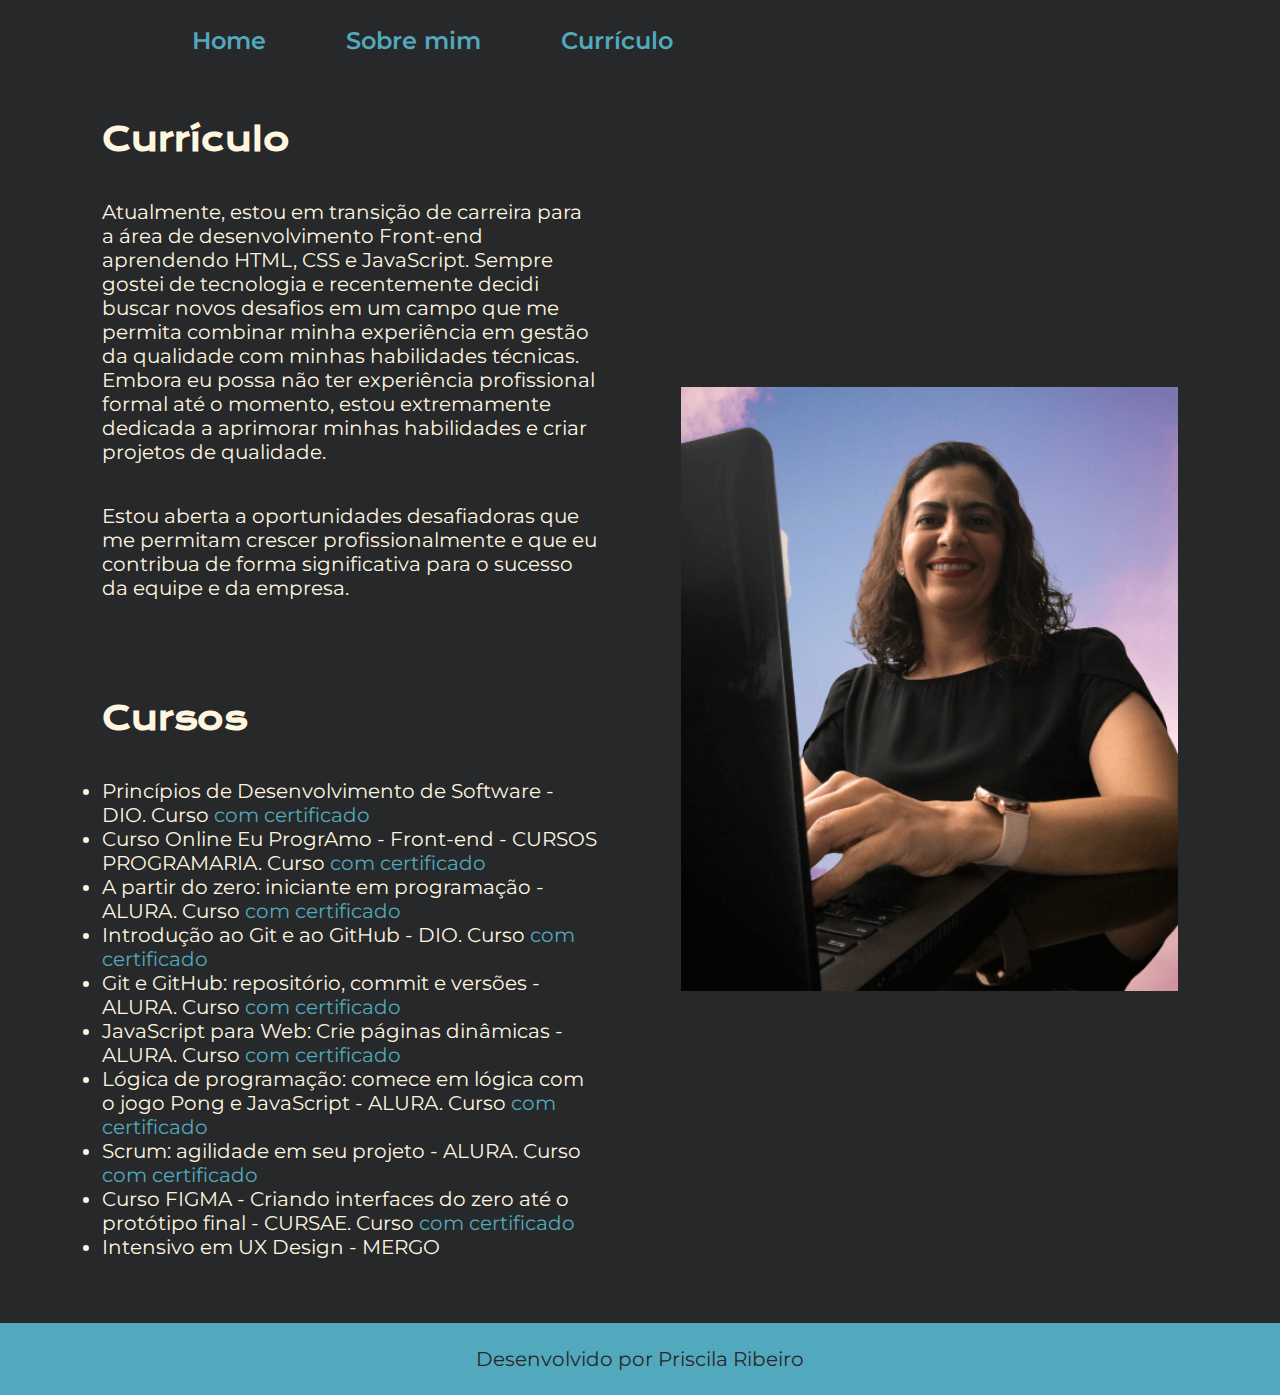
==== curriculo.html @ 28f72f19 "commit inicial" ====
<!DOCTYPE html>
<html lang="pt-br">
<head>
    <meta charset="UTF-8">
    <meta name="viewport" content="width=device-width, initial-scale=1.0">
    <title>Currículo</title>
    <link rel="stylesheet" href="./styles/style.css">
</head>
<body>
    <header class="cabecalho">
        <nav class="cabecalho__menu">
            <a class="cabecalho__menu__link" href="index.html">Home</a>
            <a class="cabecalho__menu__link" href="about.html">Sobre mim</a>
            <a class="cabecalho__menu__link" href="curriculo.html">Currículo</a>
        </nav>
    </header>
    <main class="apresentacao">
        <section class="apresentacao__conteudo">
            <h1 class="apresentacao__conteudo__titulo">Currículo</h1>
            <p class="apresentacao__conteudo__texto">Atualmente, estou em transição de carreira para a área de desenvolvimento Front-end aprendendo HTML, CSS e JavaScript. Sempre gostei de tecnologia e recentemente decidi buscar novos desafios em um campo que me permita combinar minha experiência em gestão da qualidade com minhas habilidades técnicas. Embora eu possa não ter experiência profissional formal até o momento, estou extremamente dedicada a aprimorar minhas habilidades e criar projetos de qualidade.</p>
            <p class="apresentacao__conteudo__texto">Estou aberta a oportunidades desafiadoras que me permitam crescer profissionalmente e que eu contribua de forma significativa para o sucesso da equipe e da empresa.</p>
            <br>
            <h1 class="apresentacao__conteudo__titulo">Cursos</h1>
            <div class="apresentacao__conteudo__texto">
                <ul class="apresentacao__conteudo__texto">

                    <li>Princípios de Desenvolvimento de Software - DIO. Curso <a href="https://hermes.digitalinnovation.one/certificates/7CCE813A.pdf?_gl=1*2tu8gi*_ga*MTU1NzEyMDQyMS4xNjg0NTE4MDc1*_ga_7GXMH3CQ72*MTY4ODUxNzg3OC4zMC4xLjE2ODg1MTg1ODQuNjAuMC4w" target="_blank">com certificado</a></li>

                    <li>Curso Online Eu ProgrAmo - Front-end - CURSOS PROGRAMARIA. Curso <a href="https://euprogramo.thinkific.com/certificates/g2lejd9npp" target="_blank">com certificado</a></li>

                    <li>A partir do zero: iniciante em programação - ALURA. Curso <a href="https://cursos.alura.com.br/degree/certificate/abc8c1f3-487e-4270-94a0-7b8162b85f9b" target="_blank">com certificado</a></li>

                    <li>Introdução ao Git e ao GitHub - DIO. Curso <a href="https://hermes.digitalinnovation.one/certificates/9698D1E7.pdf?_gl=1*1sw07qx*_ga*MTU1NzEyMDQyMS4xNjg0NTE4MDc1*_ga_7GXMH3CQ72*MTY4ODUxNzg3OC4zMC4xLjE2ODg1MTc5NjYuNjAuMC4w" target="_blank">com certificado</a></li>

                    <li>Git e GitHub: repositório, commit e versões - ALURA. Curso <a href="https://cursos.alura.com.br/certificate/ribeiro-pris/git-github-repositorio-commit-versoes" target="_blank">com certificado</a></li>

                    <li>JavaScript para Web: Crie páginas dinâmicas - ALURA. Curso <a href="https://cursos.alura.com.br/certificate/ribeiro-pris/javascript-web-paginas-dinamicas" target="_blank">com certificado</a></li>

                    <li>Lógica de programação: comece em lógica com o jogo Pong e JavaScript - ALURA. Curso <a href="https://cursos.alura.com.br/certificate/ribeiro-pris/pong-javascript" target="_blank">com certificado</a></li>

                    <li>Scrum: agilidade em seu projeto - ALURA. Curso <a href="https://cursos.alura.com.br/certificate/ribeiro-pris/scrum-agilidade-seu-projeto" target="_blank">com certificado</a></li>

                    <li>Curso FIGMA - Criando interfaces do zero até o protótipo final - CURSAE. Curso <a href="https://acrobat.adobe.com/link/review?uri=urn:aaid:scds:US:7598b86e-4023-3d1a-b1a4-eb32dbb7eed1" target="_blank">com certificado</a></li>

                    <li>Intensivo em UX Design - MERGO</li>

                </ul>
            </div>
        </section>
        <img class="apresentacao__imagem" src ="./imagens/foto.png" alt="Foto da Priscila Ribeiro programando">
    </main>
    <footer class="rodape">
        <p>Desenvolvido por Priscila Ribeiro</p>
    </footer>
</body>
</html>
---- styles/style.css ----
@import url('https://fonts.googleapis.com/css2?family=Krona+One&family=Montserrat:wght@400;600&display=swap');

:root {
    --cor-primaria: #272829;
    --cor-secundaria: #FFF6E0;
    --cor-terciaria: #52a9bd;
    --cor-hover: #61677A;

    --fonte-principal: 'Krona One', sans-serif;
    --fonte-secundaria: 'Montserrat', sans-serif;
}

*{
    margin: 0;
    padding: 0;
}

body{
    /* height: 100vh; */
    box-sizing: border-box;
    background-color: var(--cor-primaria);
    color: var(--cor-secundaria);
}

.cabecalho {
    padding: 2% 0% 0% 15%;
}

.cabecalho__menu {
    display: flex;
    gap: 80px;
}

.cabecalho__menu__link {
    font-family: var(--fonte-secundaria);
    font-size: 1.5rem;
    font-weight: 600;
    color: var(--cor-terciaria);
    text-decoration: none;
}

.apresentacao{
    padding: 5% 8%;
    display: flex;
    align-items: center;
    justify-content: space-between;
    gap: 82px;
}

.apresentacao__conteudo{
    width: 50%;
    display: flex;
    flex-direction: column;
    gap: 40px;
}

.apresentacao__conteudo__titulo{
    font-size: 2rem;
    font-family: var(--fonte-principal);
}

.titulo-destaque{
    color: var(--cor-terciaria);
}

.apresentacao__conteudo__texto{
    font-size: 1.25rem;
    font-family: var(--fonte-secundaria);
}

.apresentacao__conteudo__texto a {
    text-decoration: none;
    color: var(--cor-terciaria);
}

.apresentacao__links{
    display: flex;
    flex-direction: column;
    justify-content: space-between;
    align-items: center;
    gap: 32px;
}

.apresentacao__links__subtitulo{
    font-family: var(--fonte-principal);
    font-weight: 400;
    font-size: 1.15rem;
}

.apresentacao__links__navegacao{
    /* background-color: #22D4FD; */
    display: flex;
    justify-content: center;
    gap: 16px;
    border: 2px solid var(--cor-terciaria);
    width: 50%;
    text-align: center;
    border-radius: 8px;
    font-size: 1.25rem;
    font-weight: 600;
    padding: 21.5px 0;
    text-decoration: none;
    color: var(--cor-secundaria);
    font-family: var(--fonte-secundaria);
}

.apresentacao__links__navegacao:hover {
    background-color: var(--cor-hover);    
}

.apresentacao__imagem {
    width: 50%;
}

.rodape {
    padding: 24px;;
    color: var(--cor-primaria);
    background-color: var(--cor-terciaria);
    padding: 24px;
    text-align: center;
    font-family: var(--fonte-secundaria);
    font-size: 1.25rem;
    font-weight: 400;
}

@media (max-width: 1200px){
    .cabecalho {
        padding: 10%;
    }

    .cabecalho__menu {
        justify-content: center;
    }
    .apresentacao {
        flex-direction: column-reverse;
        padding: 5%;
    }

    .apresentacao__conteudo {
        width: auto;
    }
}
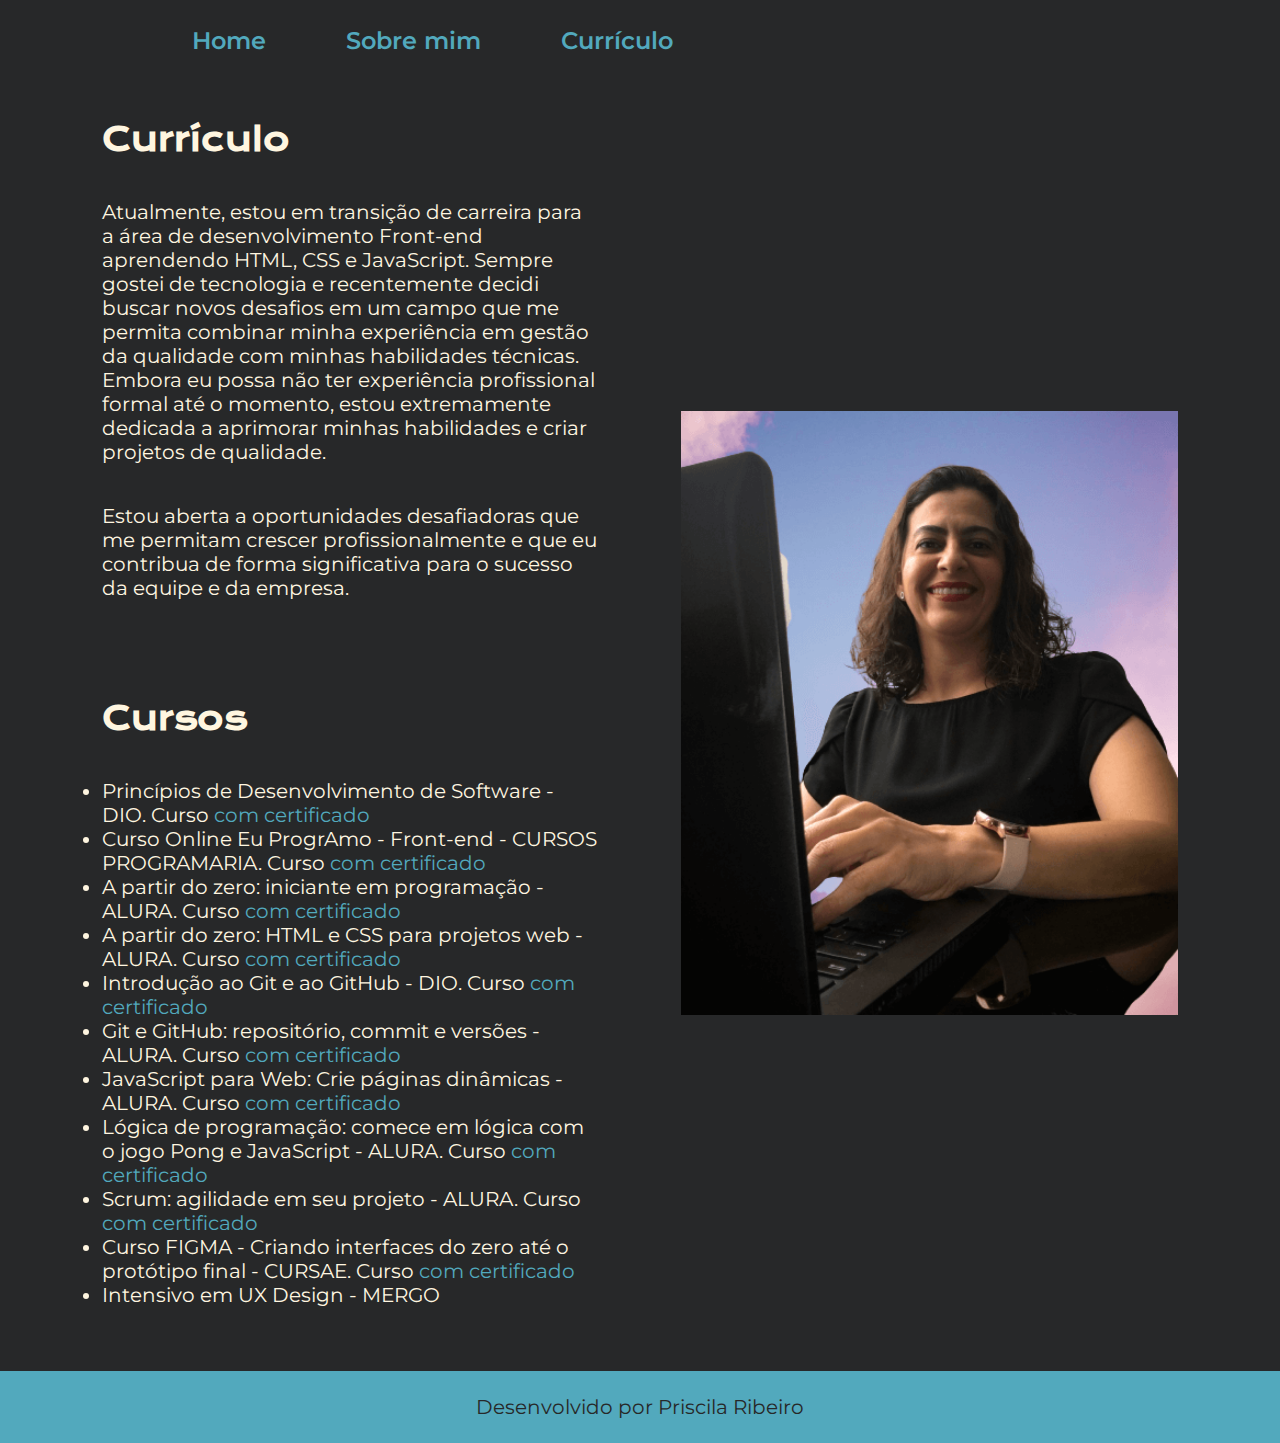
==== commit bfc98ab4: "Acrescimo do curso HTML e CSS para projetos web" ====
--- a/curriculo.html
+++ b/curriculo.html
@@ -30,6 +30,8 @@
 
                     <li>A partir do zero: iniciante em programação - ALURA. Curso <a href="https://cursos.alura.com.br/degree/certificate/abc8c1f3-487e-4270-94a0-7b8162b85f9b" target="_blank">com certificado</a></li>
 
+                    <li>A partir do zero: HTML e CSS para projetos web - ALURA. Curso <a href="https://cursos.alura.com.br/degree/certificate/770d4074-2cba-498d-9975-e1ed0fc000a6" target="_blank">com certificado</a></li>
+
                     <li>Introdução ao Git e ao GitHub - DIO. Curso <a href="https://hermes.digitalinnovation.one/certificates/9698D1E7.pdf?_gl=1*1sw07qx*_ga*MTU1NzEyMDQyMS4xNjg0NTE4MDc1*_ga_7GXMH3CQ72*MTY4ODUxNzg3OC4zMC4xLjE2ODg1MTc5NjYuNjAuMC4w" target="_blank">com certificado</a></li>
 
                     <li>Git e GitHub: repositório, commit e versões - ALURA. Curso <a href="https://cursos.alura.com.br/certificate/ribeiro-pris/git-github-repositorio-commit-versoes" target="_blank">com certificado</a></li>
